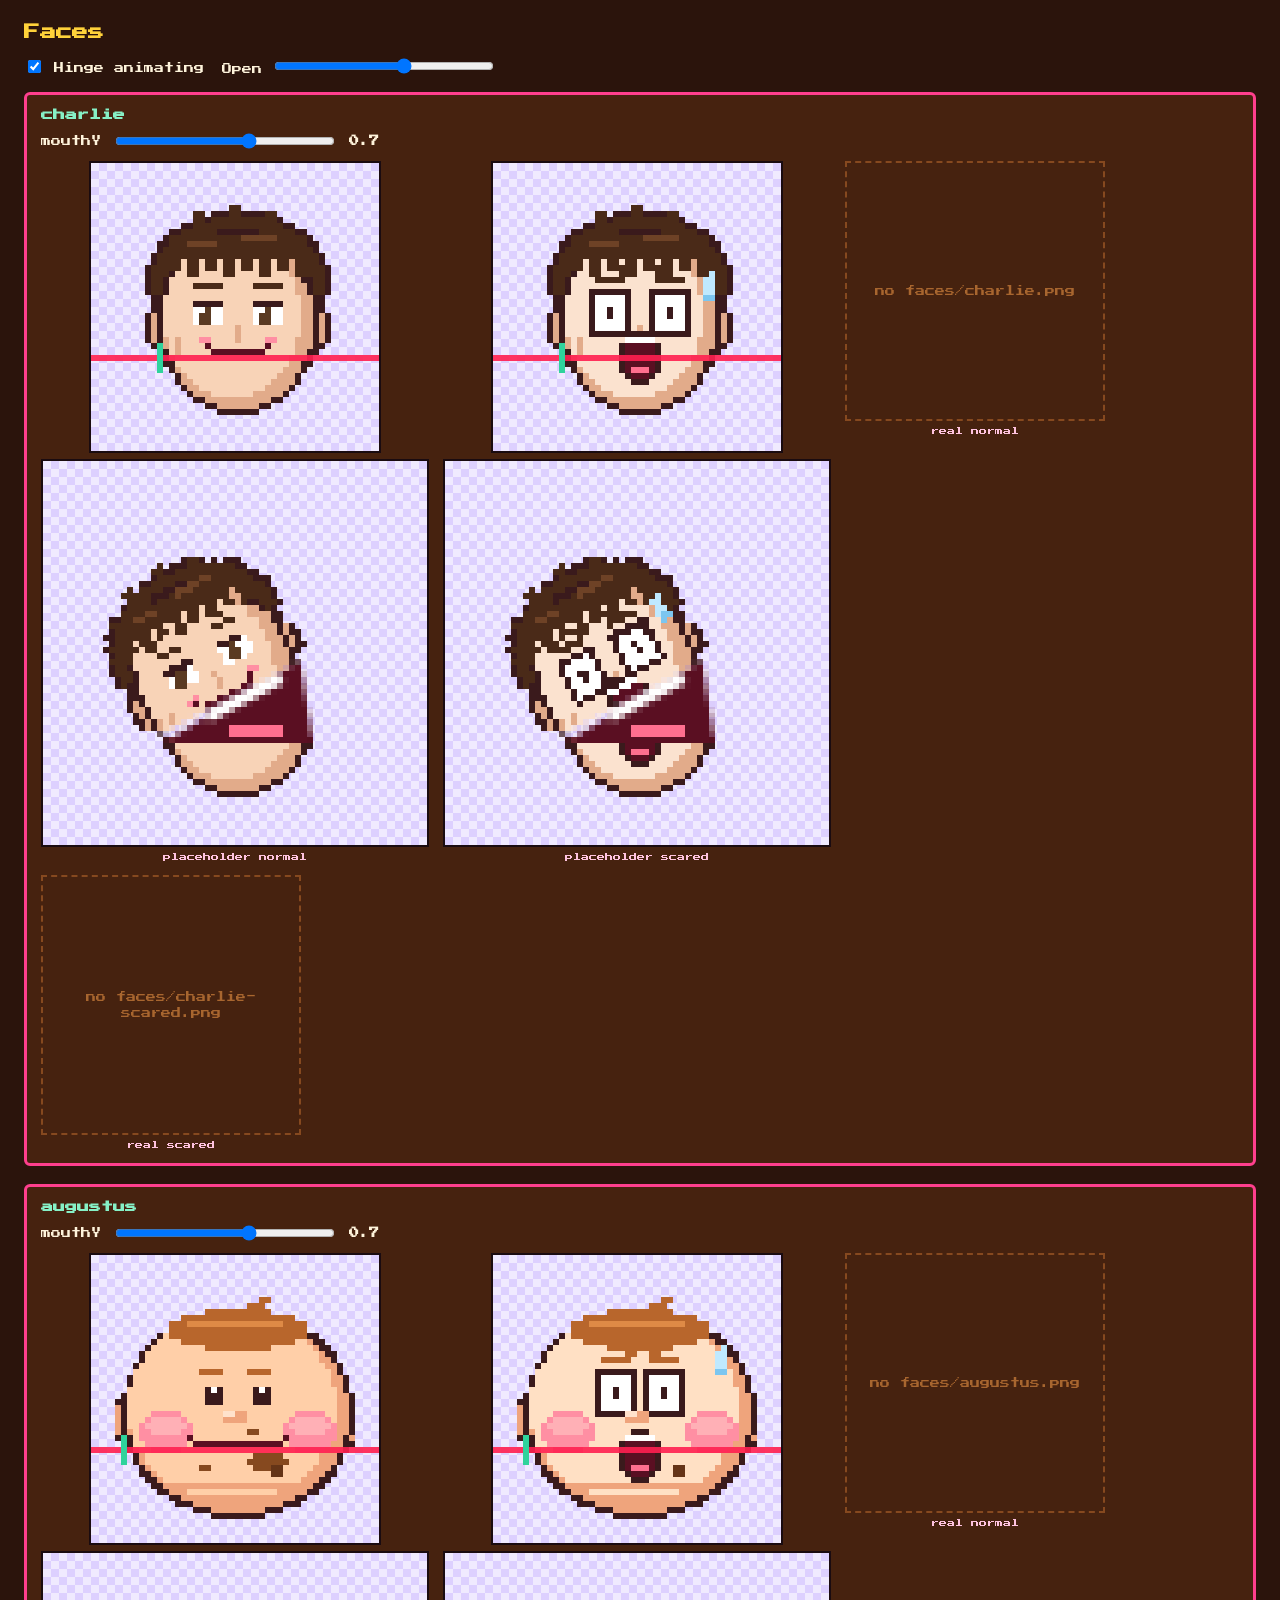
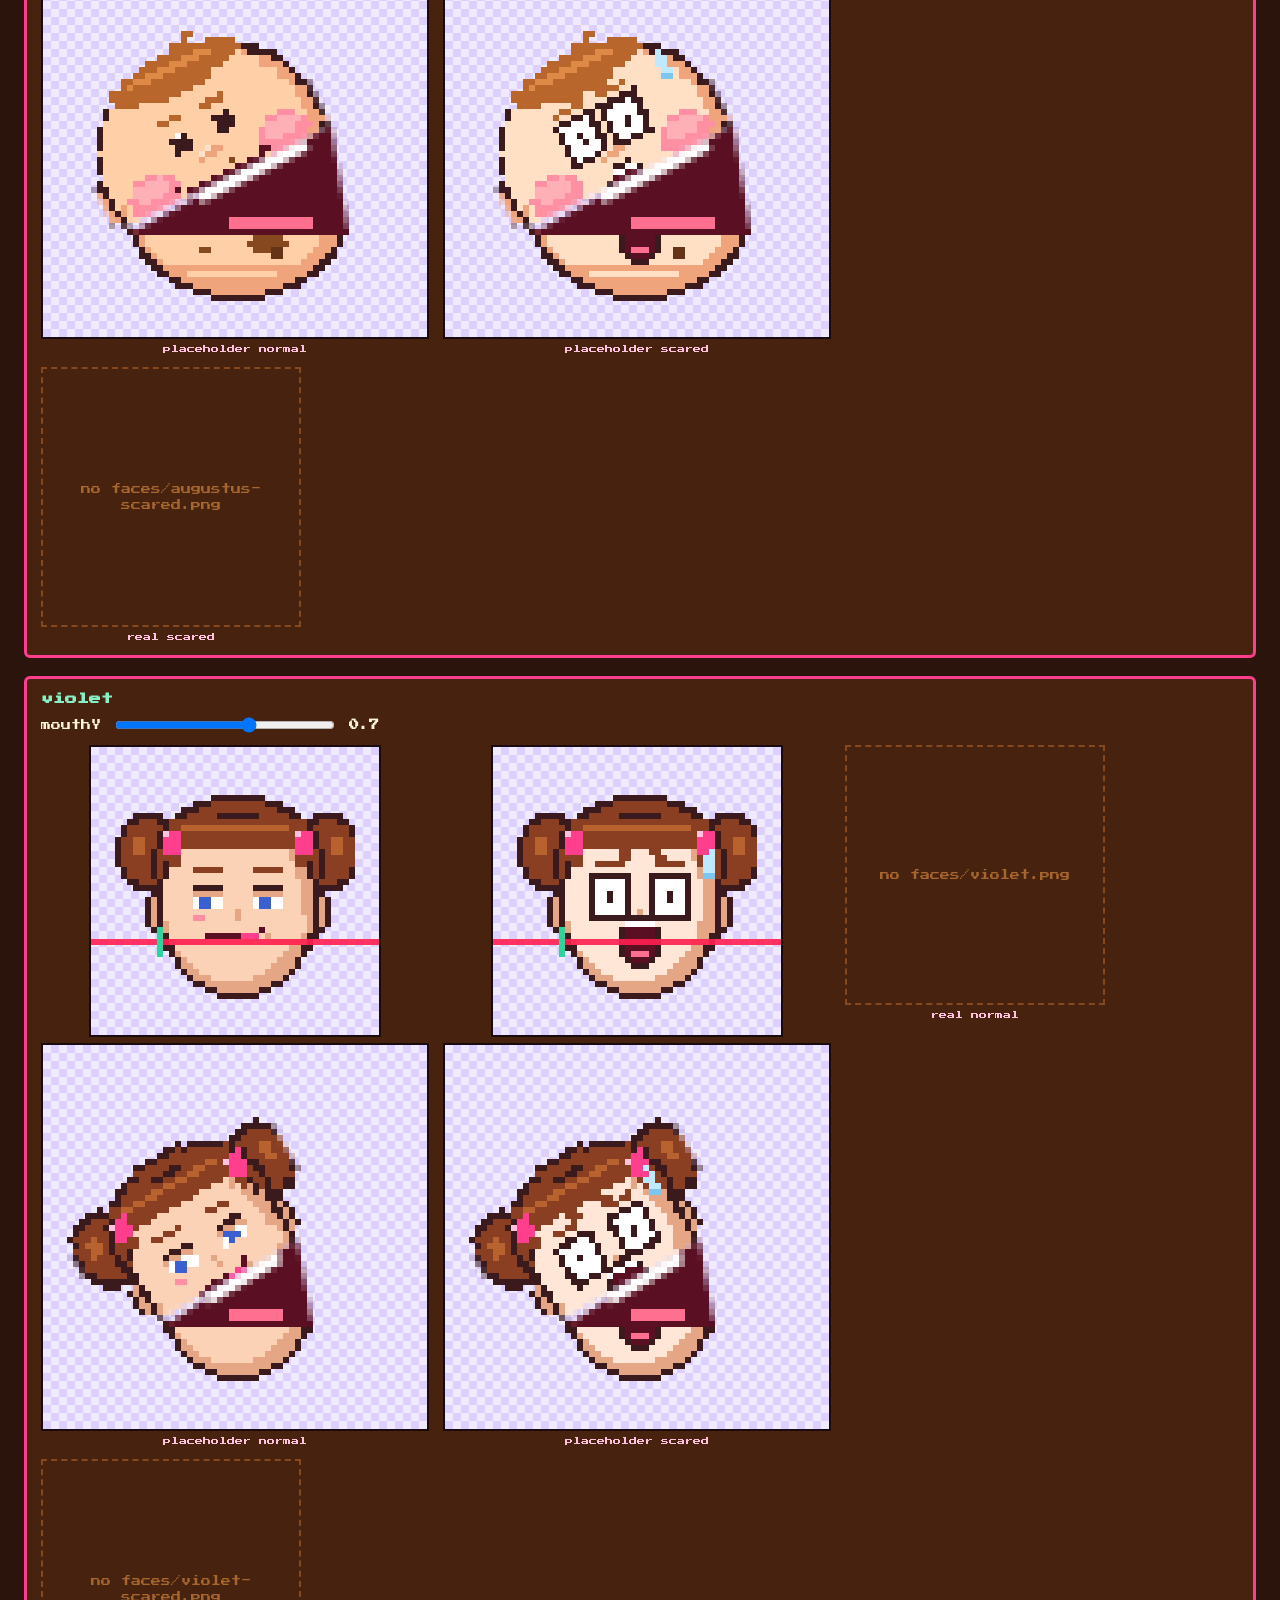
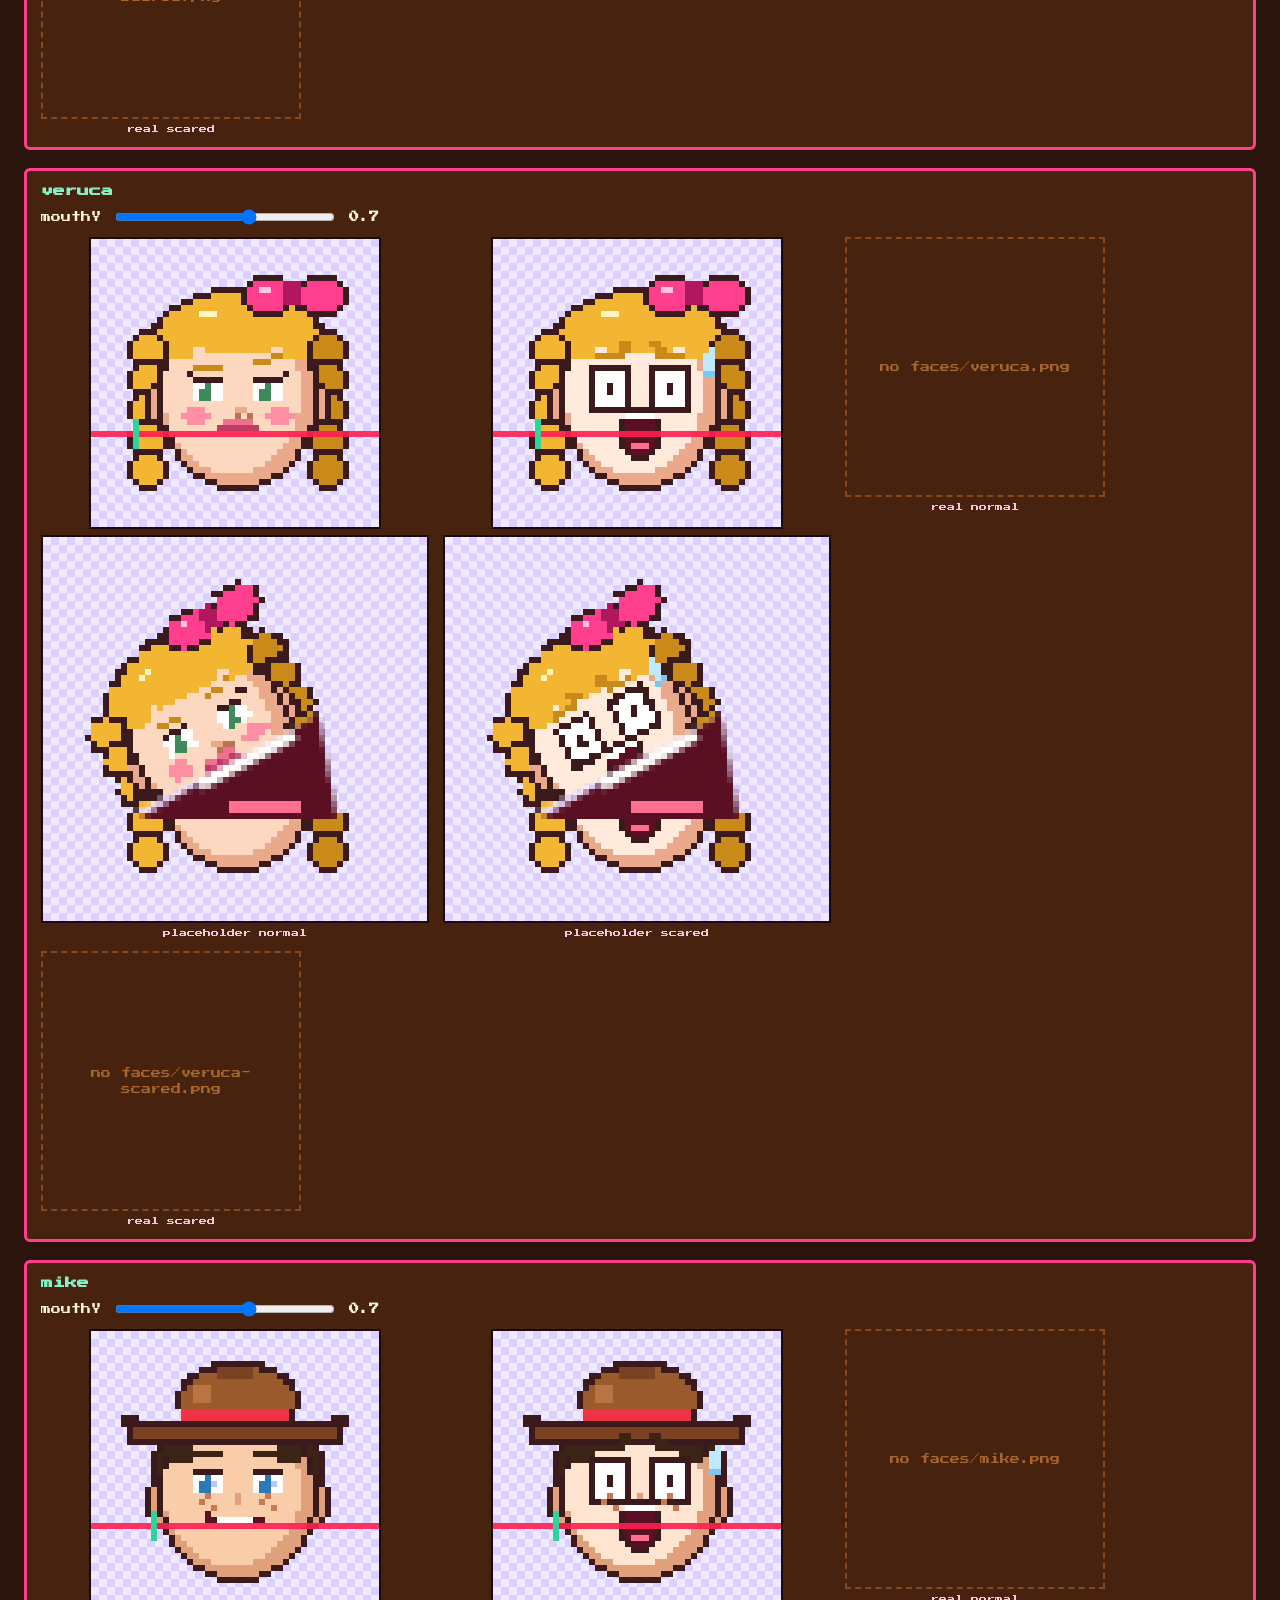
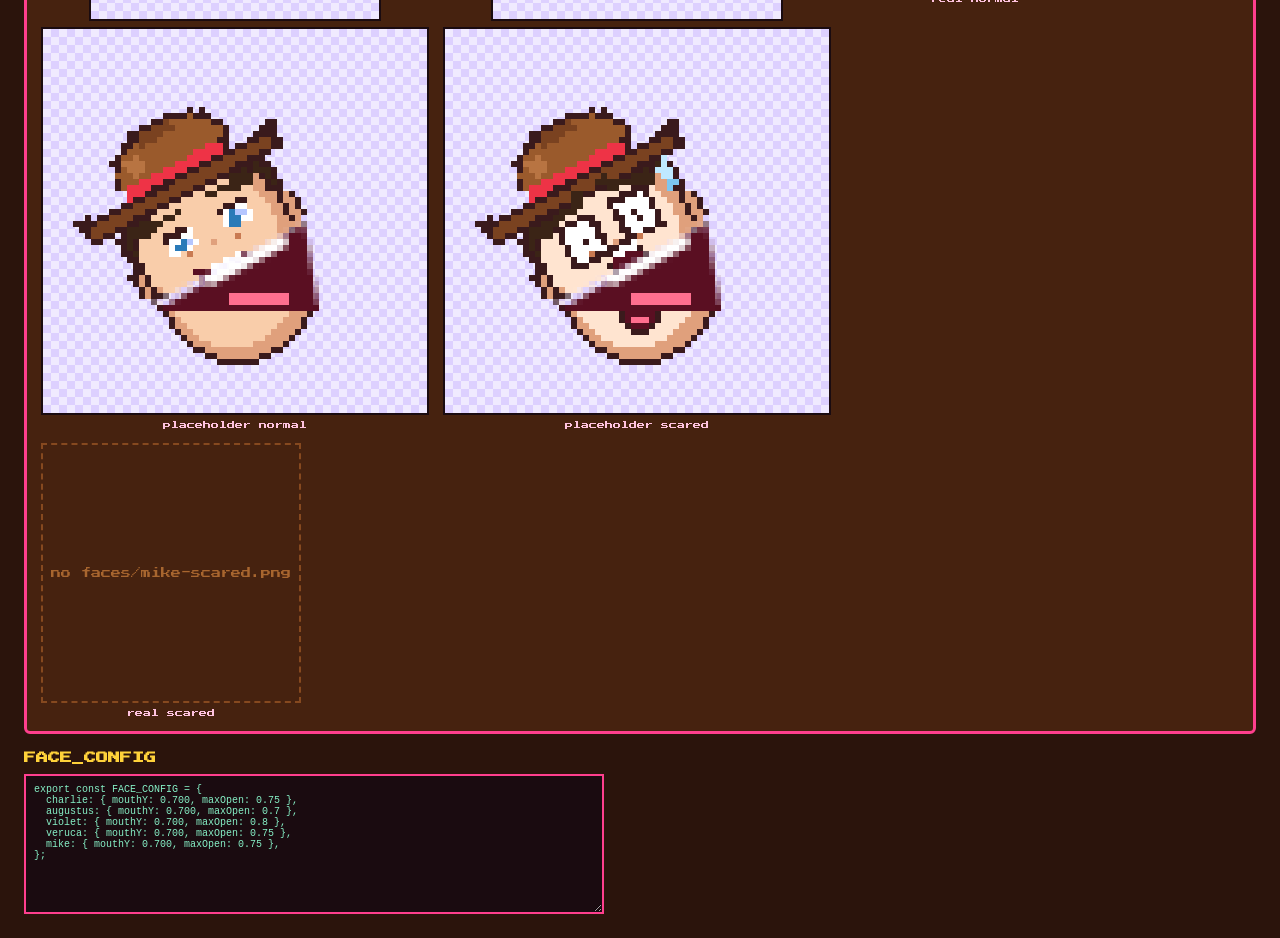
==== faces.html @ 946ec0d5 "build wonkaware: title, flow, five microgames, placeholder faces Co-Authored-By: Claude Opus 5.5 <no" ====
<!doctype html>
<html lang="en">
<head>
  <meta charset="utf-8">
  <meta name="viewport" content="width=device-width, initial-scale=1">
  <title>WonkaWare faces</title>
  <link rel="icon" href="data:image/svg+xml,%3Csvg xmlns=%22http://www.w3.org/2000/svg%22 viewBox=%220 0 10 6%22 shape-rendering=%22crispEdges%22%3E%3Crect width=%2210%22 height=%226%22 fill=%22%232a1216%22/%3E%3Crect x=%221%22 y=%221%22 width=%228%22 height=%224%22 fill=%22%23ffbe1a%22/%3E%3Crect x=%222%22 y=%223%22 width=%225%22 height=%221%22 fill=%22%23a86d00%22/%3E%3C/svg%3E">
  <link href="https://fonts.googleapis.com/css2?family=Press+Start+2P&display=block" rel="stylesheet">
  <style>
    body { margin: 0; padding: 24px; background: #2b140c; color: #fff4dc; font-family: "Press Start 2P", monospace; font-size: 10px; }
    h1 { font-size: 16px; color: #ffd23a; margin: 0 0 16px; }
    .kid { background: #46220f; border: 3px solid #ff3f8e; border-radius: 6px; padding: 14px; margin-bottom: 18px; }
    .kid h2 { font-size: 12px; margin: 0 0 10px; color: #86f0c6; }
    .row { display: flex; flex-wrap: wrap; gap: 14px; align-items: flex-start; }
    .cell { display: flex; flex-direction: column; gap: 6px; align-items: center; }
    .cell span { color: #ffc3df; font-size: 8px; }
    canvas { image-rendering: pixelated; background: repeating-conic-gradient(#ddd0ff 0 25%, #f0eaff 0 50%) 0 0 / 16px 16px; border: 2px solid #1a0b10; }
    .ctl { display: flex; gap: 12px; align-items: center; margin-bottom: 10px; }
    input[type=range] { width: 220px; }
    .missing { width: 256px; height: 256px; display: flex; align-items: center; justify-content: center; border: 2px dashed #86491f; color: #a8662f; text-align: center; line-height: 1.6; }
    textarea { width: 100%; max-width: 560px; height: 120px; background: #1a0b10; color: #86f0c6; border: 2px solid #ff3f8e; font: 10px monospace; padding: 8px; }
    .top { display: flex; gap: 18px; align-items: center; margin-bottom: 16px; flex-wrap: wrap; }
  </style>
</head>
<body>
  <h1>Faces</h1>
  <div class="top">
    <label><input type="checkbox" id="anim" checked> Hinge animating</label>
    <label>Open <input type="range" id="open" min="0" max="1" step="0.01" value="0.6"></label>
  </div>
  <div id="kids"></div>
  <h2 style="font-size:12px;color:#ffd23a">FACE_CONFIG</h2>
  <textarea id="cfg" readonly></textarea>
  <script type="module">
    import { KIDS, FACE_CONFIG, HEAD, loadFaces, getFaces, drawHead, splitRow, rowExtents } from './src/faces.js';

    const faces = await loadFaces('faces/');
    const root = document.getElementById('kids');
    const cells = [];
    const Z = 6; // preview zoom

    function mkCanvas(w, h) {
      const c = document.createElement('canvas');
      c.width = w; c.height = h;
      c.style.width = w * Z + 'px'; c.style.height = h * Z + 'px';
      return c;
    }

    for (const kid of KIDS) {
      const f = faces[kid];
      const box = document.createElement('div');
      box.className = 'kid';
      box.innerHTML = `<h2>${kid}</h2><div class="ctl">mouthY <input type="range" min="0.3" max="0.95" step="0.005" value="${FACE_CONFIG[kid].mouthY}"><b>${FACE_CONFIG[kid].mouthY}</b></div><div class="row"></div>`;
      const slider = box.querySelector('input');
      const val = box.querySelector('b');
      slider.addEventListener('input', () => {
        FACE_CONFIG[kid].mouthY = parseFloat(slider.value);
        val.textContent = slider.value;
        writeCfg();
      });
      const row = box.querySelector('.row');
      const variants = [
        ['placeholder', 'normal', f.placeholder.normal],
        ['placeholder', 'scared', f.placeholder.scared],
        ['real', 'normal', f.real.normal],
        ['real', 'scared', f.real.scared],
      ];
      for (const [src, mood, img] of variants) {
        const cell = document.createElement('div');
        cell.className = 'cell';
        if (!img) {
          cell.innerHTML = `<div class="missing">no faces/${kid}${mood === 'scared' ? '-scared' : ''}.png</div><span>${src} ${mood}</span>`;
          row.appendChild(cell);
          continue;
        }
        const still = mkCanvas(HEAD + 8, HEAD + 8);
        const live = mkCanvas(HEAD + 24, HEAD + 24);
        cell.appendChild(still); cell.appendChild(live);
        const label = document.createElement('span');
        label.textContent = `${src} ${mood}`;
        cell.appendChild(label);
        row.appendChild(cell);
        cells.push({ kid, img, still, live, raw: src === 'real' ? f.raw[mood] : null });
      }
      // raw 512 preview with the split line, when a real image exists
      if (f.raw.normal) {
        const cell = document.createElement('div');
        cell.className = 'cell';
        const c = document.createElement('canvas');
        c.width = 256; c.height = 256;
        cell.appendChild(c);
        const label = document.createElement('span');
        label.textContent = 'source png';
        cell.appendChild(label);
        row.appendChild(cell);
        cells.push({ kid, rawCanvas: c, raw: f.raw.normal });
      }
      root.appendChild(box);
    }

    function writeCfg() {
      const lines = KIDS.map((k) => `  ${k}: { mouthY: ${FACE_CONFIG[k].mouthY.toFixed(3)}, maxOpen: ${FACE_CONFIG[k].maxOpen} },`);
      document.getElementById('cfg').value = `export const FACE_CONFIG = {\n${lines.join('\n')}\n};`;
    }
    writeCfg();

    const animBox = document.getElementById('anim');
    const openSlider = document.getElementById('open');
    let t0 = performance.now();
    function frame(now) {
      const t = (now - t0) / 1000;
      const open = animBox.checked ? Math.abs(Math.sin(t * 3)) : parseFloat(openSlider.value);
      for (const c of cells) {
        const split = splitRow(c.kid);
        if (c.rawCanvas) {
          const g = c.rawCanvas.getContext('2d');
          g.clearRect(0, 0, 256, 256);
          g.drawImage(c.raw, 0, 0, 256, 256);
          g.fillStyle = '#ff2050';
          g.fillRect(0, Math.round(256 * FACE_CONFIG[c.kid].mouthY), 256, 2);
          continue;
        }
        const ext = rowExtents(c.img, Math.max(0, split - 1));
        let g = c.still.getContext('2d');
        g.imageSmoothingEnabled = false;
        g.clearRect(0, 0, c.still.width, c.still.height);
        g.drawImage(c.img, 4, 4);
        g.fillStyle = 'rgba(255,32,80,0.9)';
        g.fillRect(0, 4 + split, c.still.width, 1);
        g.fillStyle = '#2fd39c';
        g.fillRect(4 + ext[0], 4 + split - 2, 1, 5);
        g = c.live.getContext('2d');
        g.imageSmoothingEnabled = false;
        g.clearRect(0, 0, c.live.width, c.live.height);
        drawHead(g, c.kid, c.live.width / 2, c.live.height / 2 + 6, { open, img: c.img, ext, split });
      }
      requestAnimationFrame(frame);
    }
    requestAnimationFrame(frame);
  </script>
</body>
</html>
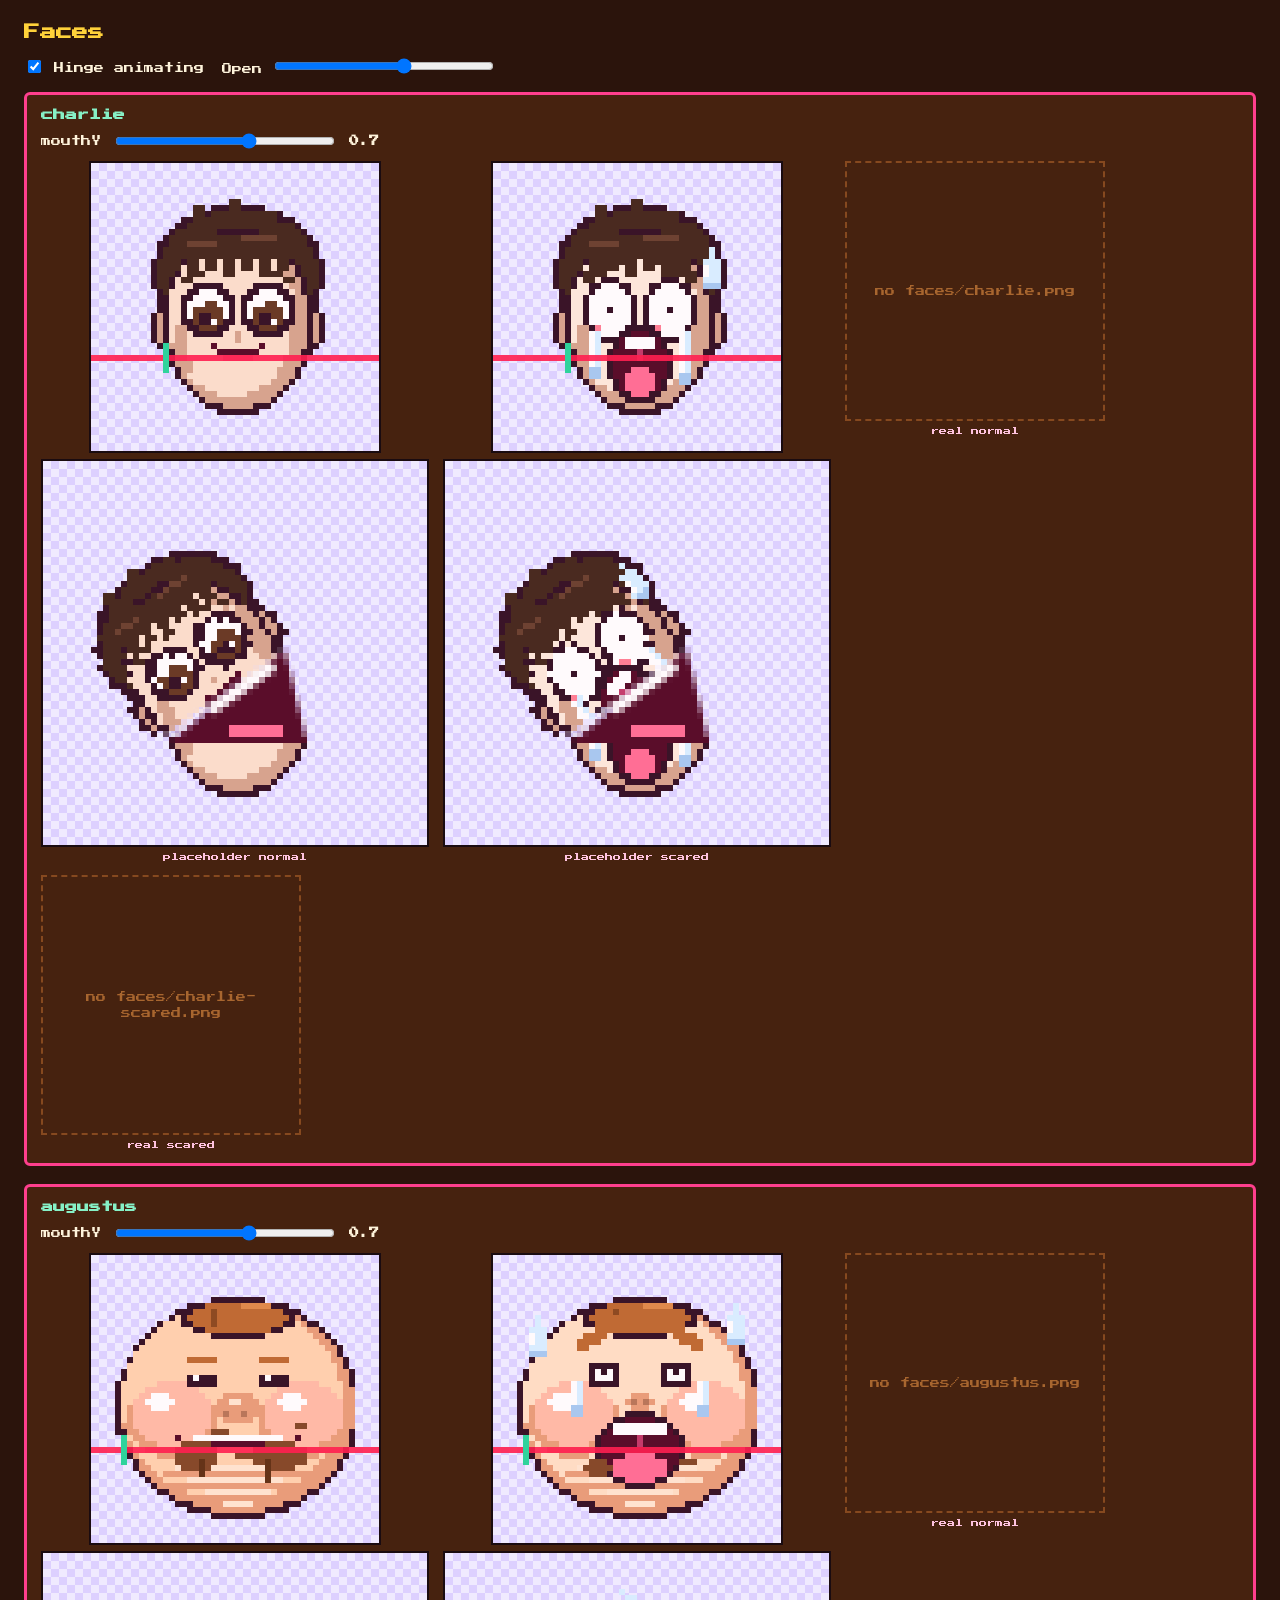
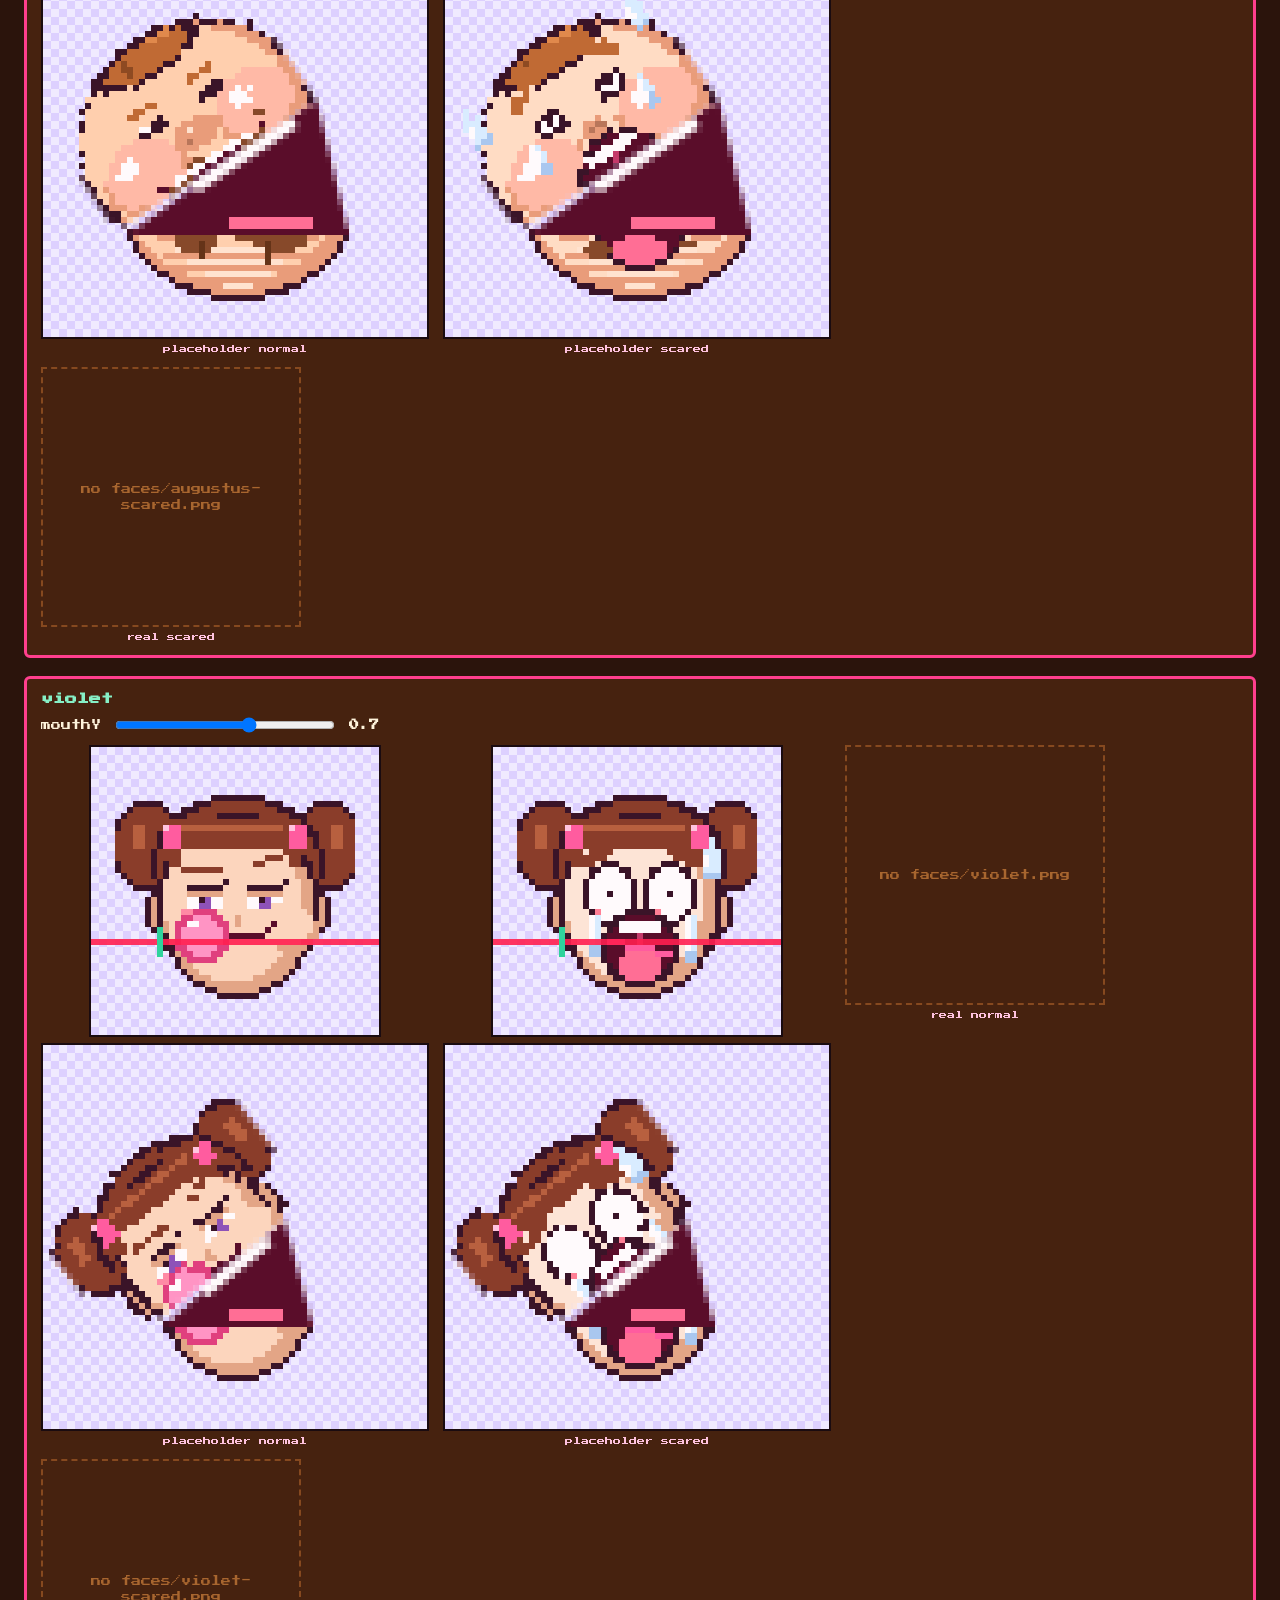
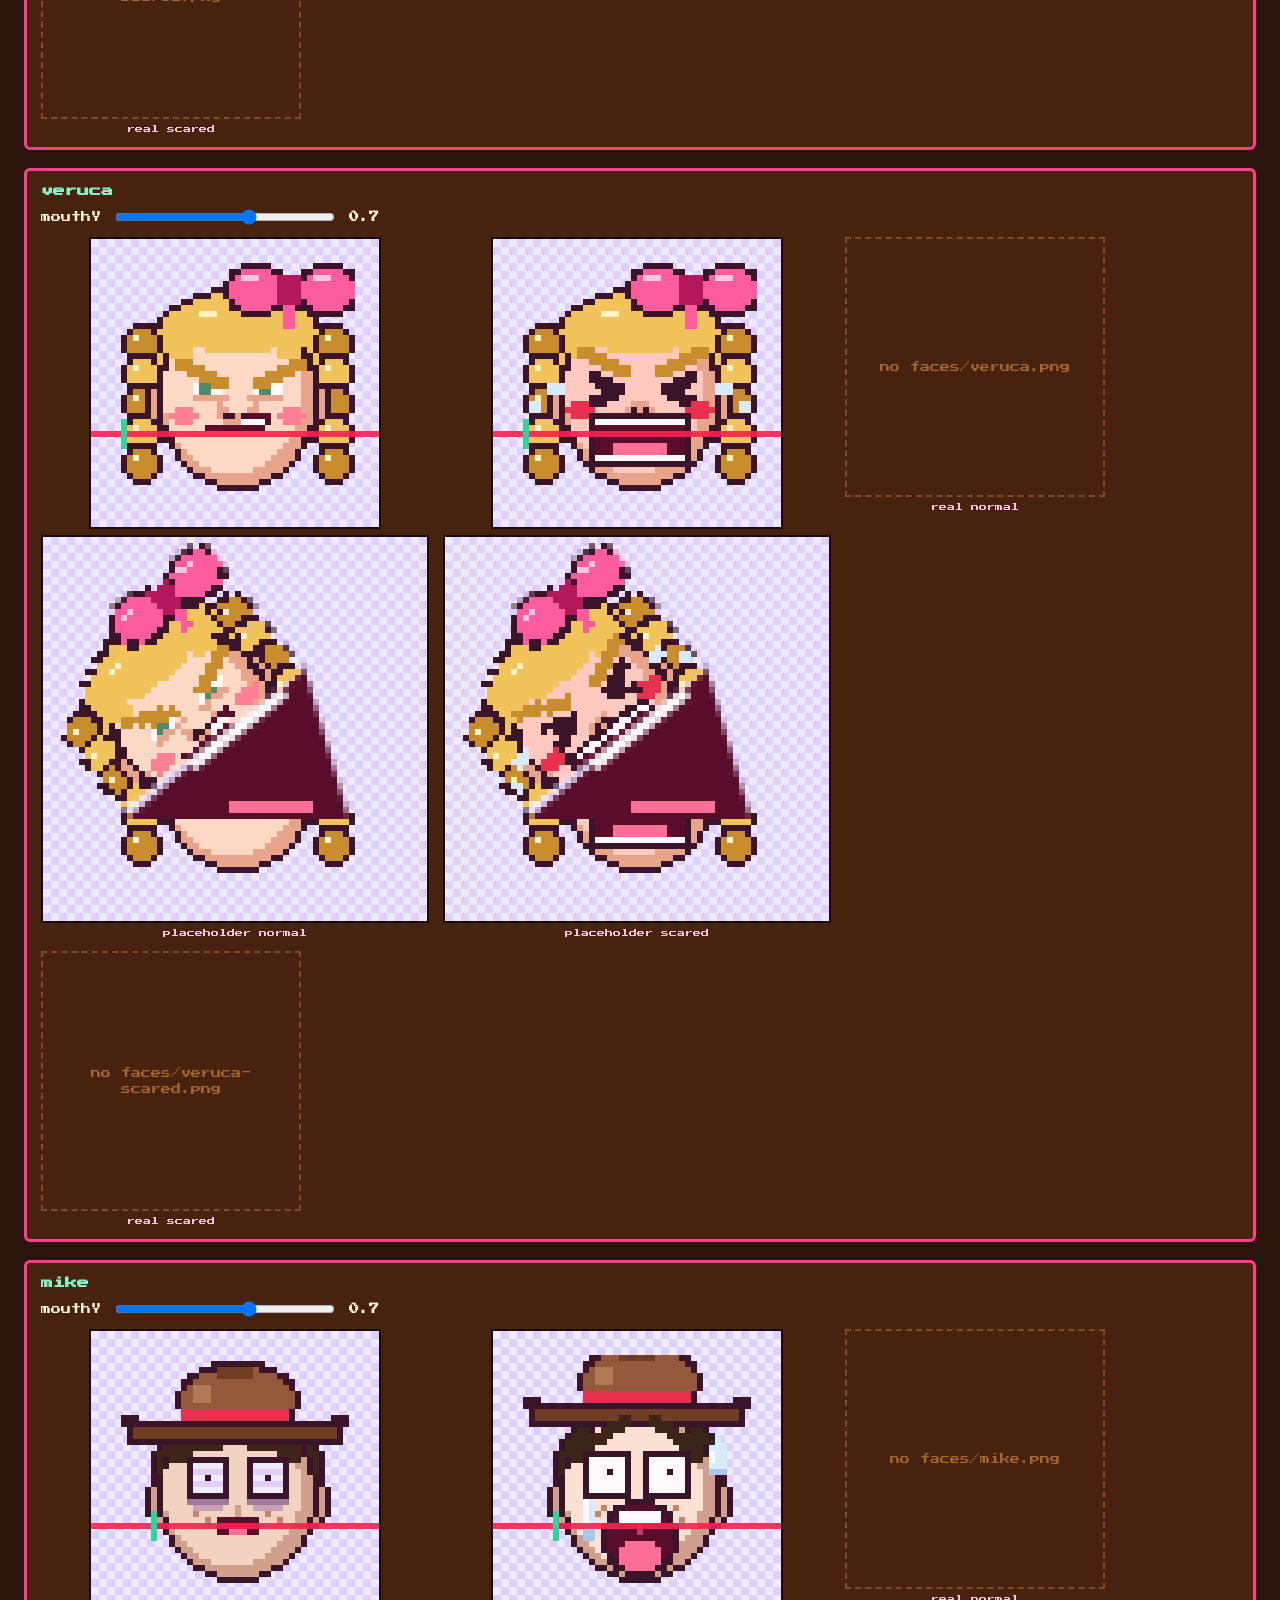
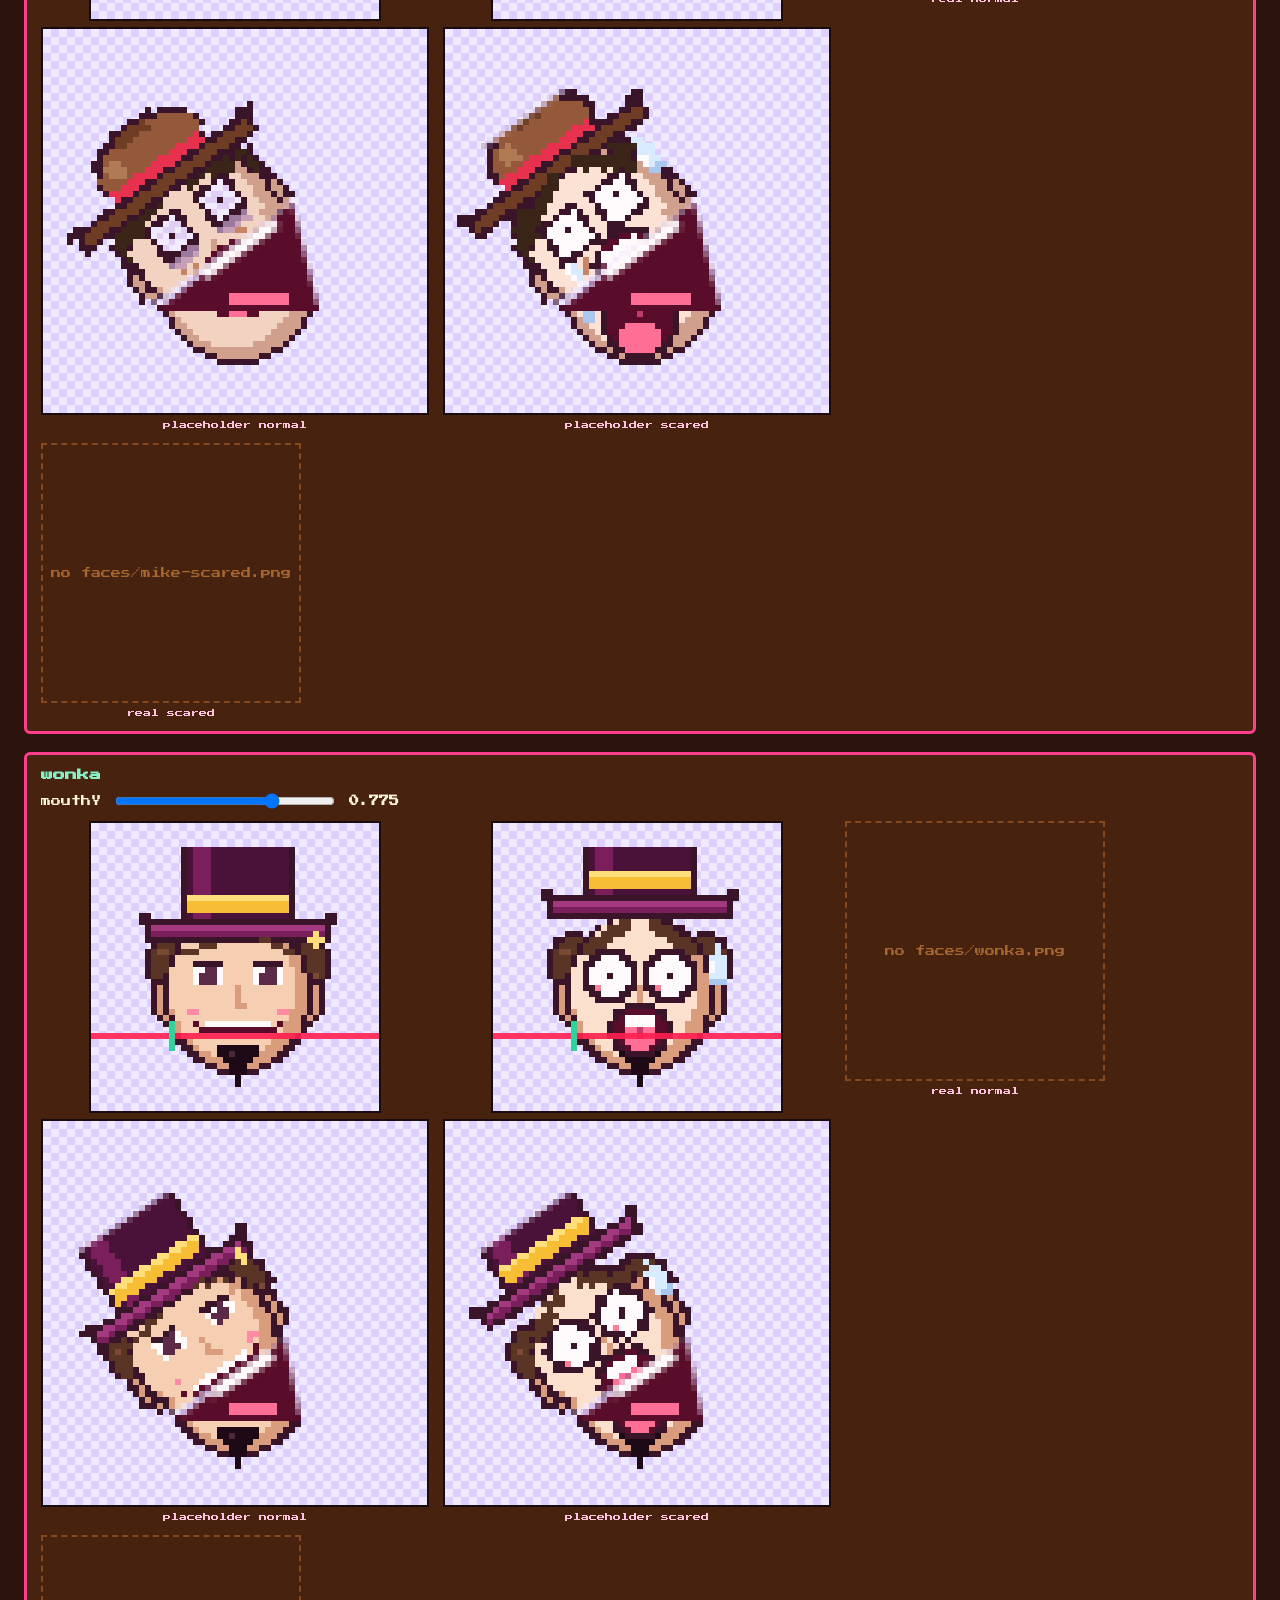
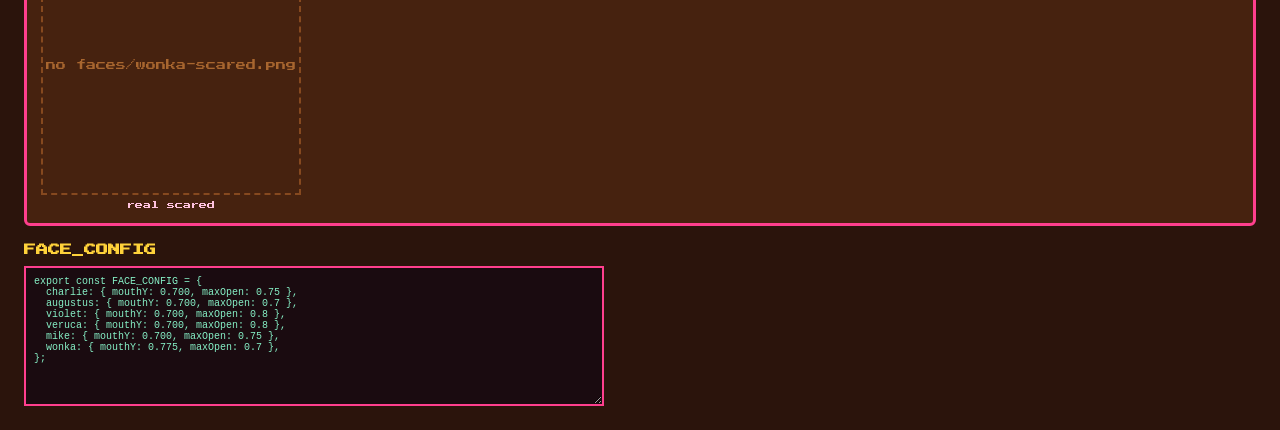
==== commit bca6ff6d: "add chocolate room menu, levels, wonka, candy palette, caricatures, sound Co-Authored-By: Claude Opu" ====
--- a/faces.html
+++ b/faces.html
@@ -32,7 +32,7 @@
   <h2 style="font-size:12px;color:#ffd23a">FACE_CONFIG</h2>
   <textarea id="cfg" readonly></textarea>
   <script type="module">
-    import { KIDS, FACE_CONFIG, HEAD, loadFaces, getFaces, drawHead, splitRow, rowExtents } from './src/faces.js';
+    import { CHARACTERS as KIDS, FACE_CONFIG, HEAD, loadFaces, drawHead, splitRow, rowExtents } from './src/faces.js';
 
     const faces = await loadFaces('faces/');
     const root = document.getElementById('kids');
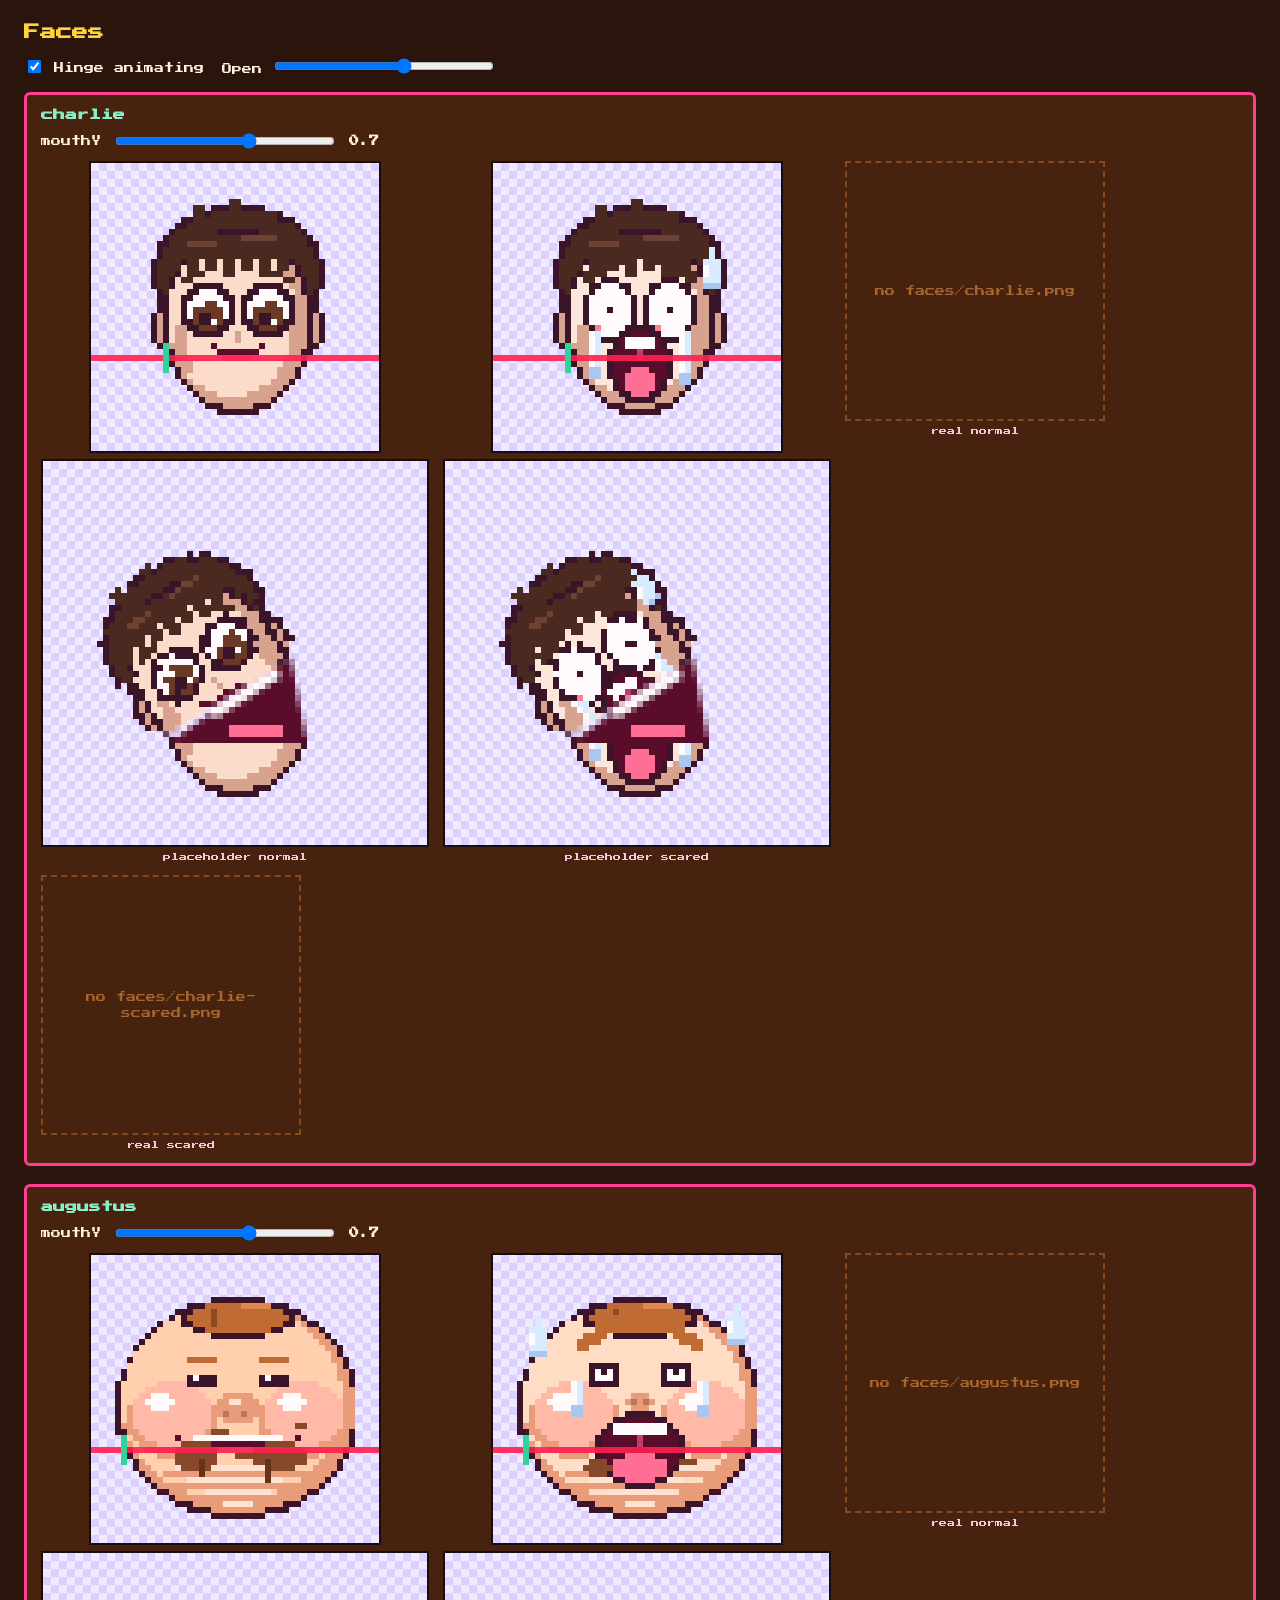
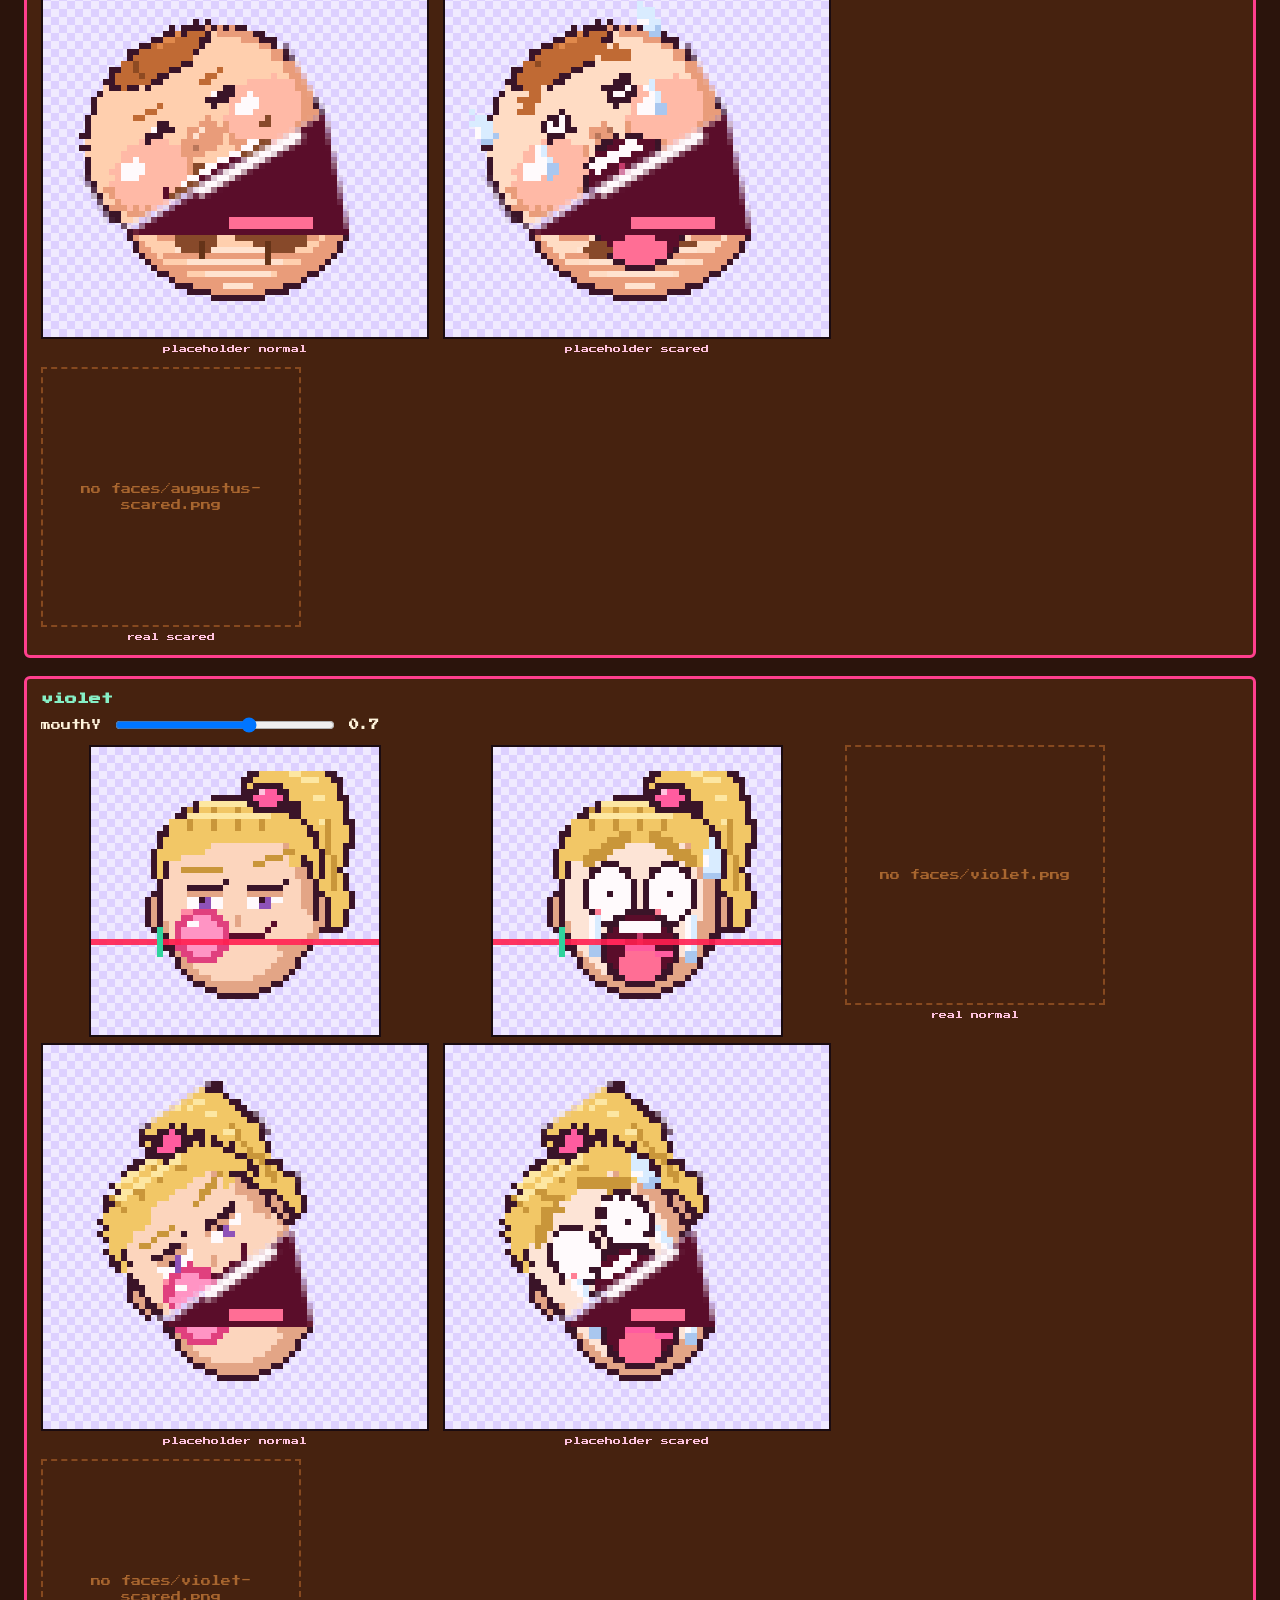
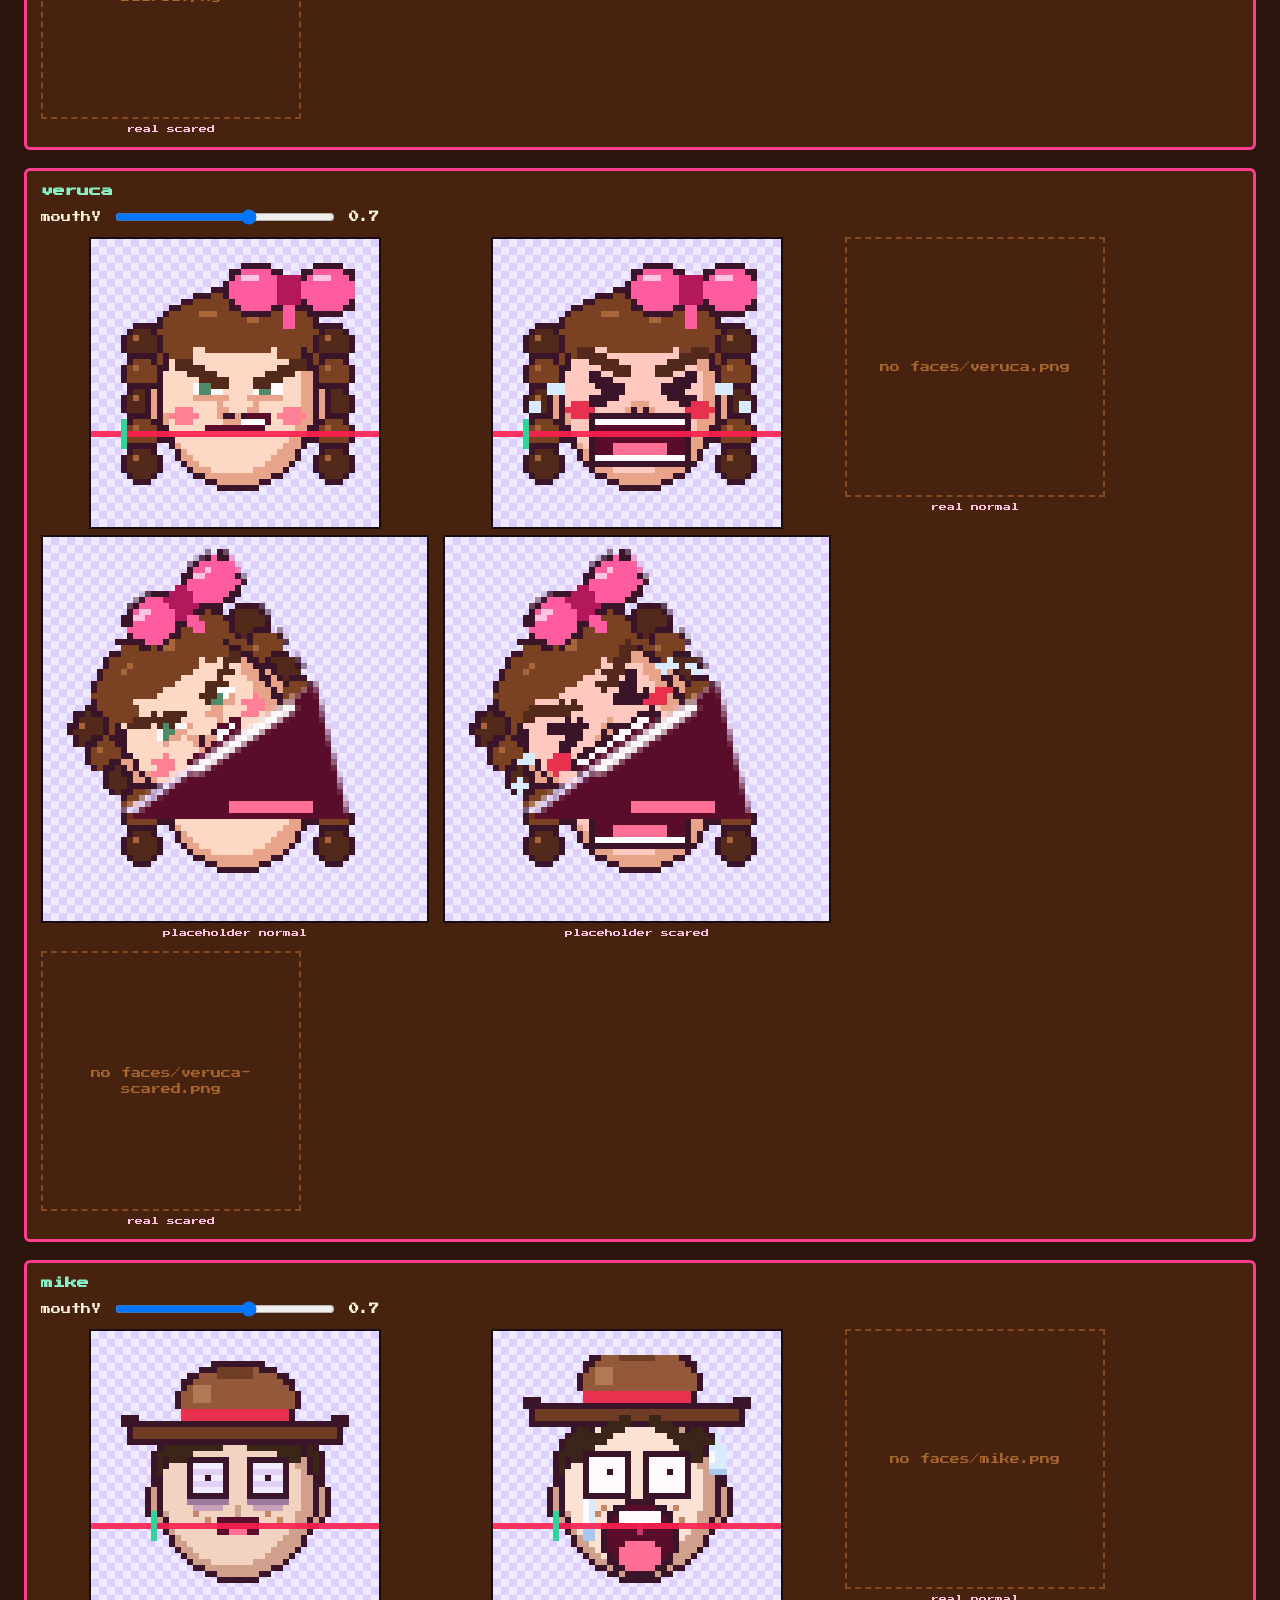
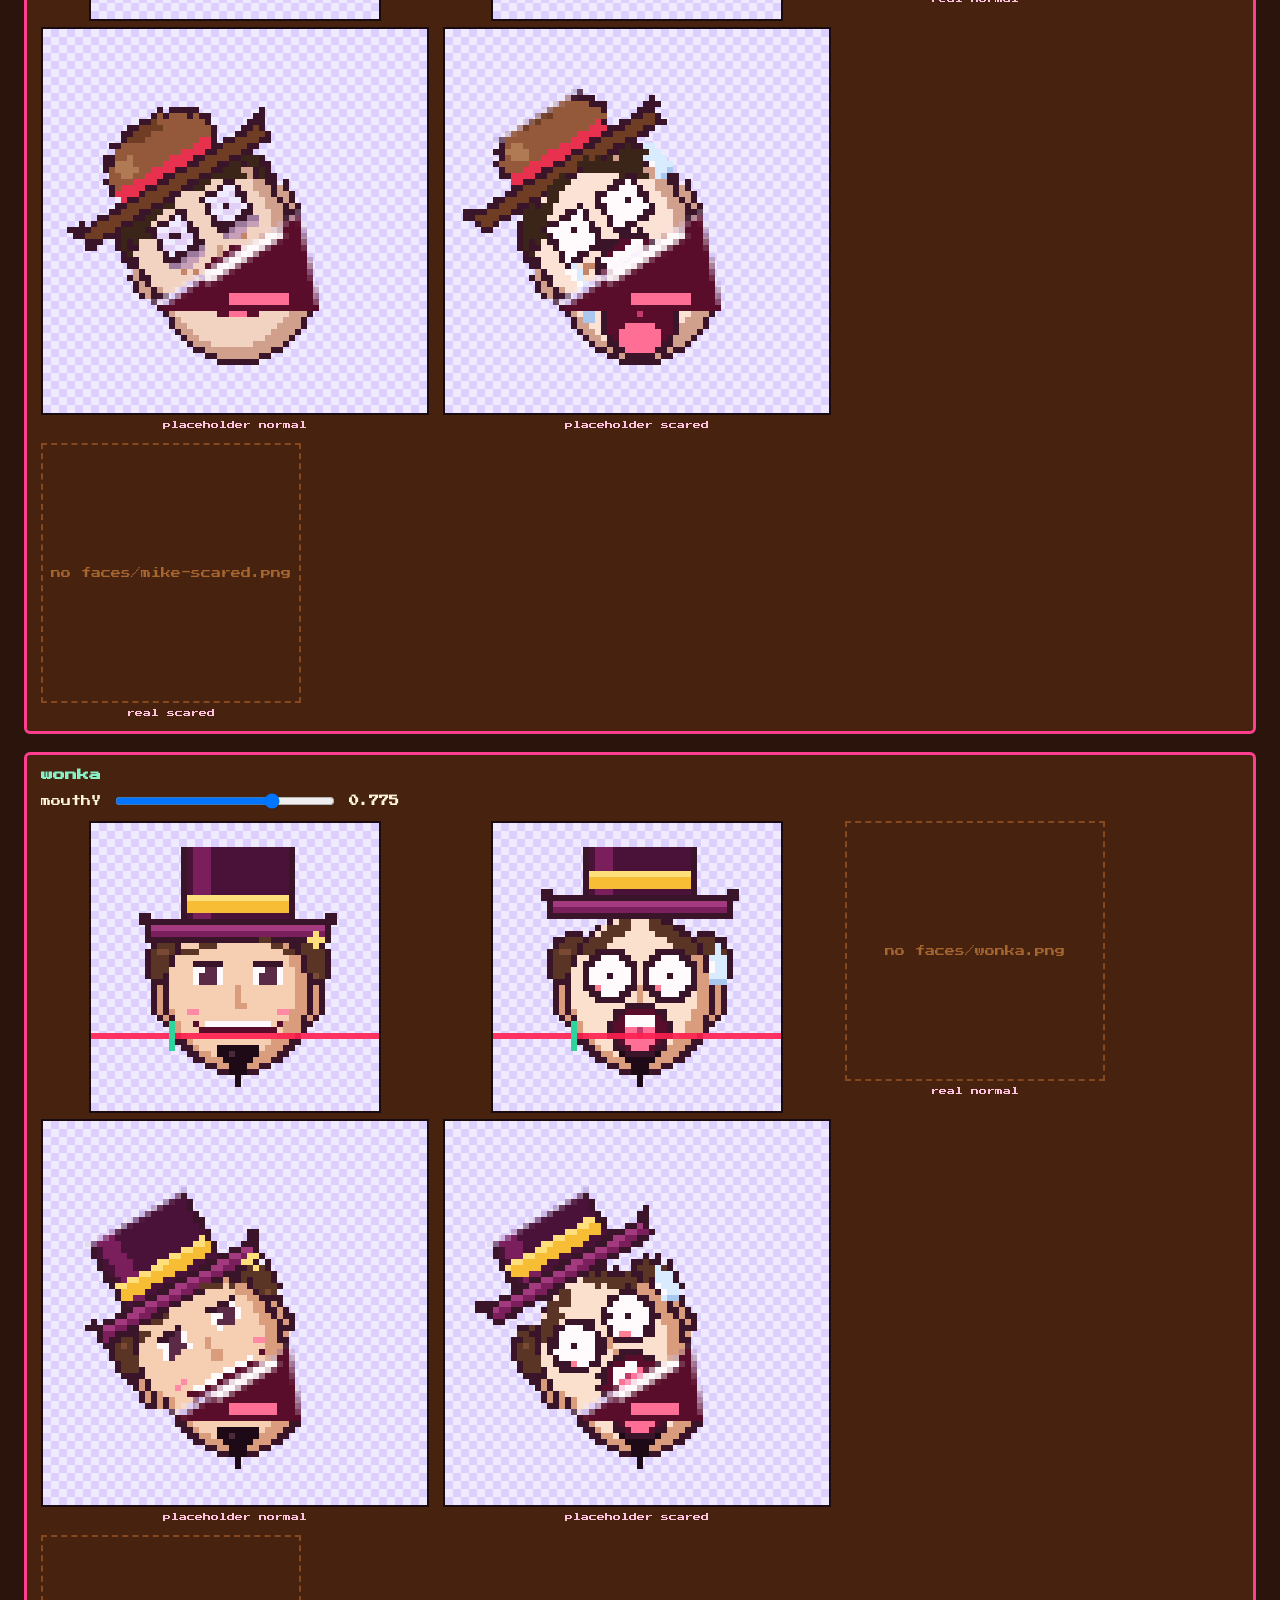
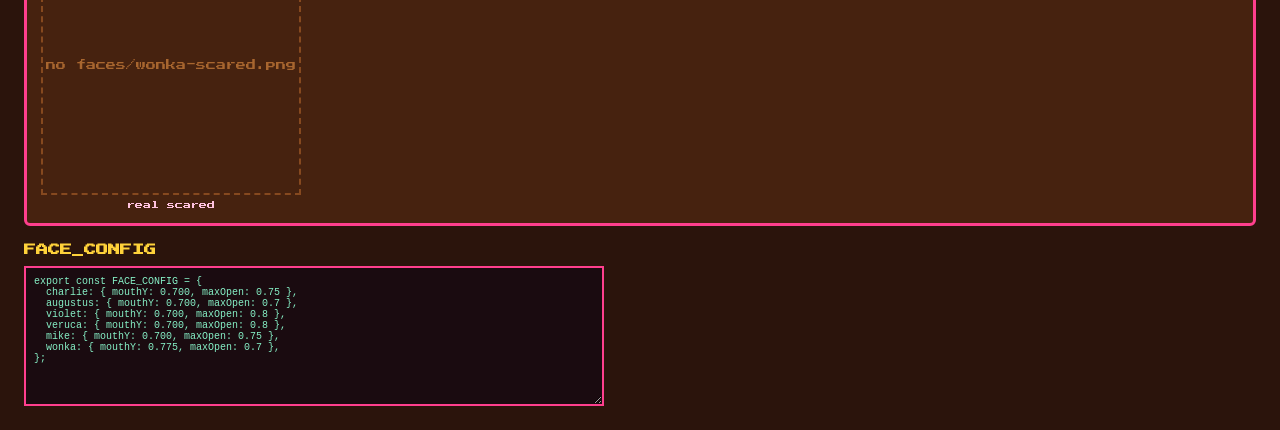
==== commit e67fabd7: "use candy emoji favicon Co-Authored-By: Claude Opus 5.5 <noreply@anthropic.com>" ====
--- a/faces.html
+++ b/faces.html
@@ -4,7 +4,7 @@
   <meta charset="utf-8">
   <meta name="viewport" content="width=device-width, initial-scale=1">
   <title>WonkaWare faces</title>
-  <link rel="icon" href="data:image/svg+xml,%3Csvg xmlns=%22http://www.w3.org/2000/svg%22 viewBox=%220 0 10 6%22 shape-rendering=%22crispEdges%22%3E%3Crect width=%2210%22 height=%226%22 fill=%22%232a1216%22/%3E%3Crect x=%221%22 y=%221%22 width=%228%22 height=%224%22 fill=%22%23ffbe1a%22/%3E%3Crect x=%222%22 y=%223%22 width=%225%22 height=%221%22 fill=%22%23a86d00%22/%3E%3C/svg%3E">
+  <link rel="icon" href="data:image/svg+xml,%3Csvg xmlns=%22http://www.w3.org/2000/svg%22 viewBox=%220 0 100 100%22%3E%3Ctext y=%22.9em%22 font-size=%2290%22%3E%F0%9F%8D%AC%3C/text%3E%3C/svg%3E">
   <link href="https://fonts.googleapis.com/css2?family=Press+Start+2P&display=block" rel="stylesheet">
   <style>
     body { margin: 0; padding: 24px; background: #2b140c; color: #fff4dc; font-family: "Press Start 2P", monospace; font-size: 10px; }
